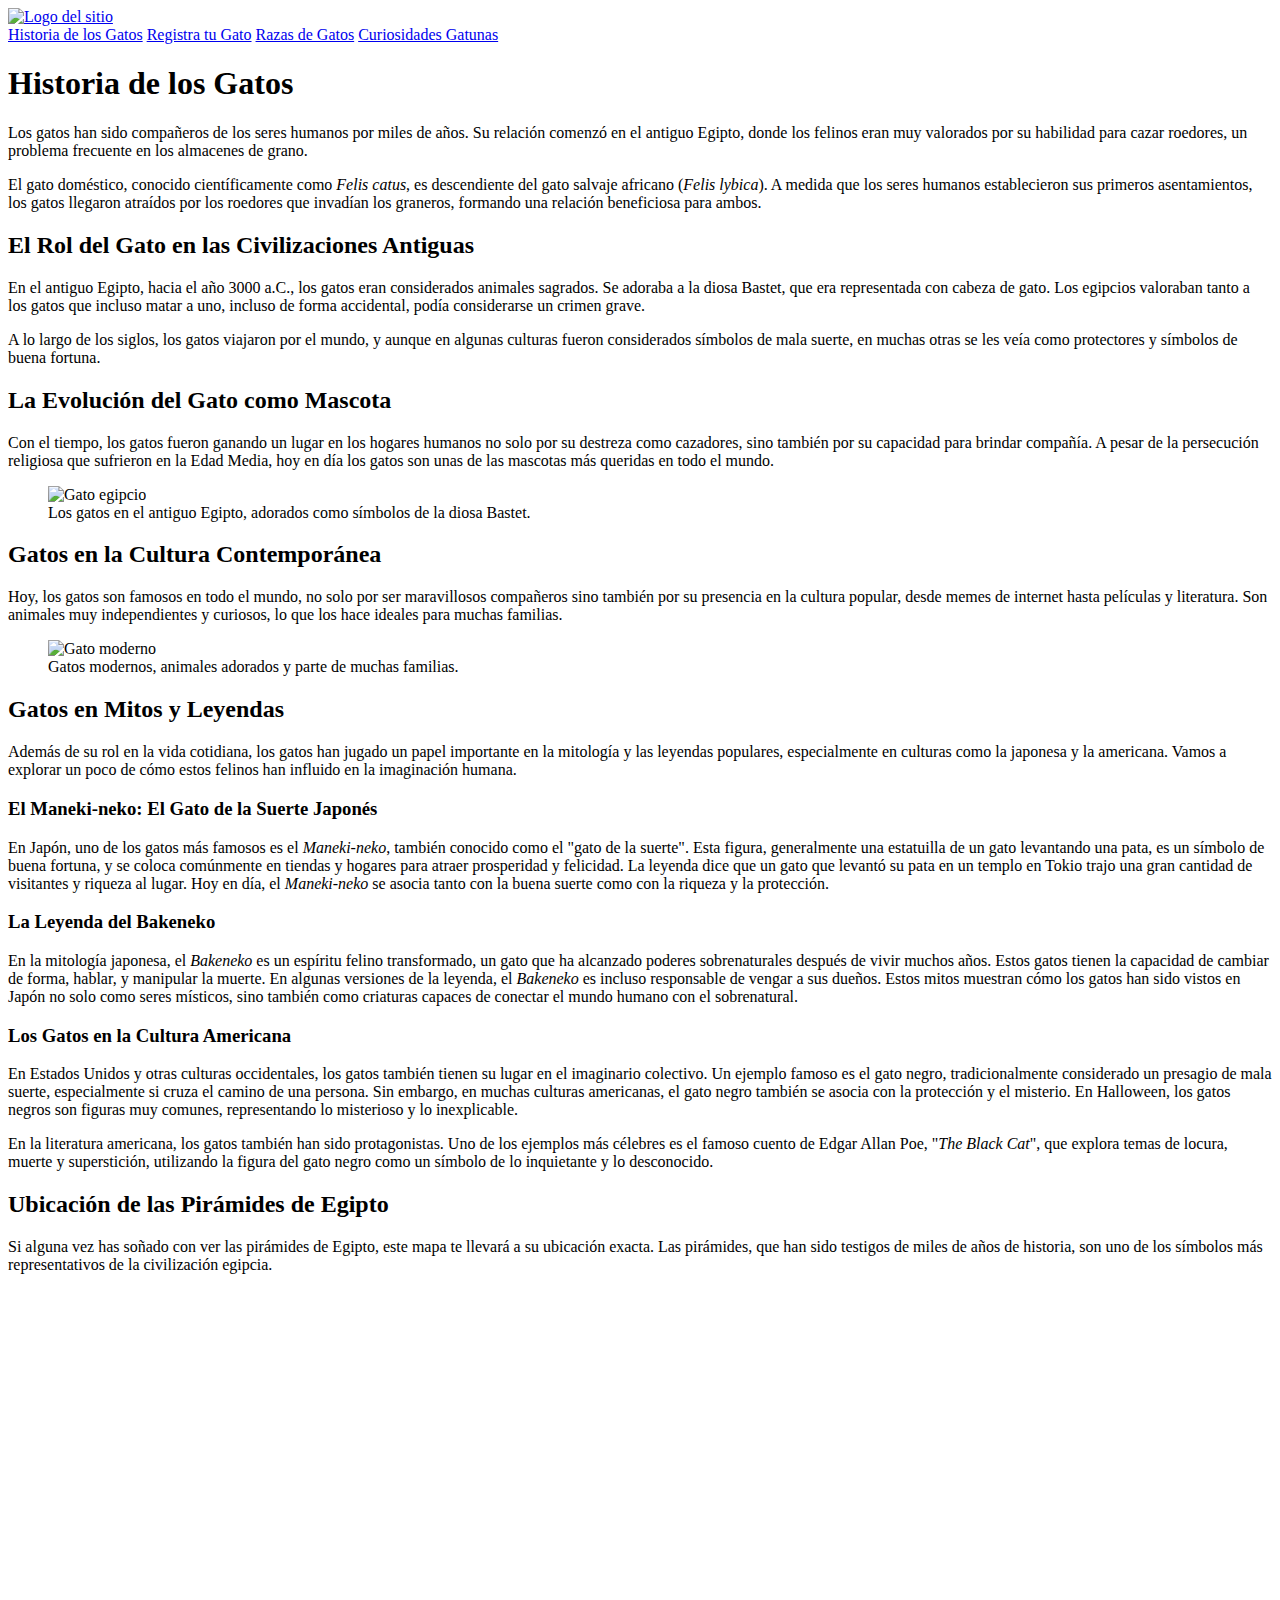
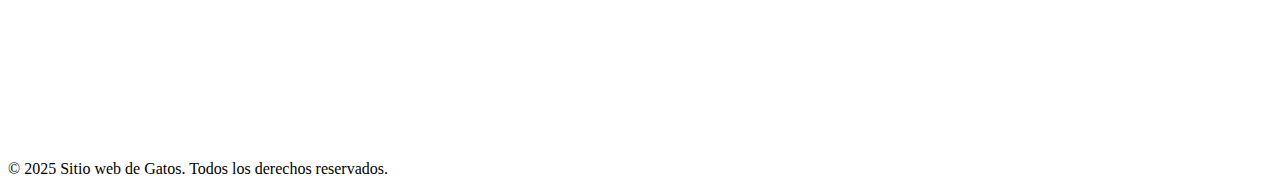
==== historia.html @ 21669486 "Add files via upload" ====
<!DOCTYPE html>
<html lang="es">
<head>
    <meta charset="UTF-8">
    <meta name="viewport" content="width=device-width, initial-scale=1.0">
    <title>Historia de los Gatos</title>
    <link rel="stylesheet" href="style/historia_estilo.css"> 
</head>
<body>
    <div class="barrita">
        <a href="index.html" class="logo-link">
            <img class="imagenlogo" src="Imagenes_principal/Logopag.jpg" alt="Logo del sitio">
        </a>   
        <nav>
            <a class="opciones opc" href="historia.html">Historia de los Gatos</a>
            <a class="opciones opc" href="cuestionario_gato.html">Registra tu Gato</a>
            <a class="opciones opc" href="razas.html">Razas de Gatos</a>
            <a class="opciones opc" href="curiosidades.html">Curiosidades Gatunas</a>
        </nav>
    </div>

    <main>
        <section class="historia">
            <h1 class="titulo1">Historia de los Gatos</h1>
            <p>Los gatos han sido compañeros de los seres humanos por miles de años. Su relación comenzó en el antiguo Egipto, donde los felinos eran muy valorados por su habilidad para cazar roedores, un problema frecuente en los almacenes de grano.</p>

            <p>El gato doméstico, conocido científicamente como <i>Felis catus</i>, es descendiente del gato salvaje africano (<i>Felis lybica</i>). A medida que los seres humanos establecieron sus primeros asentamientos, los gatos llegaron atraídos por los roedores que invadían los graneros, formando una relación beneficiosa para ambos.</p>

            <h2>El Rol del Gato en las Civilizaciones Antiguas</h2>
            <p>En el antiguo Egipto, hacia el año 3000 a.C., los gatos eran considerados animales sagrados. Se adoraba a la diosa Bastet, que era representada con cabeza de gato. Los egipcios valoraban tanto a los gatos que incluso matar a uno, incluso de forma accidental, podía considerarse un crimen grave.</p>

            <p>A lo largo de los siglos, los gatos viajaron por el mundo, y aunque en algunas culturas fueron considerados símbolos de mala suerte, en muchas otras se les veía como protectores y símbolos de buena fortuna.</p>

            <h2>La Evolución del Gato como Mascota</h2>
            <p>Con el tiempo, los gatos fueron ganando un lugar en los hogares humanos no solo por su destreza como cazadores, sino también por su capacidad para brindar compañía. A pesar de la persecución religiosa que sufrieron en la Edad Media, hoy en día los gatos son unas de las mascotas más queridas en todo el mundo.</p>

            <figure>
                <img src="/Imagenes_principal/hostoria/Sarcophagus_of_Prince_Thutmoses_cat_1.webp" alt="Gato egipcio" class="historia-imagen">
                <figcaption>Los gatos en el antiguo Egipto, adorados como símbolos de la diosa Bastet.</figcaption>
            </figure>

            <h2>Gatos en la Cultura Contemporánea</h2>
            <p>Hoy, los gatos son famosos en todo el mundo, no solo por ser maravillosos compañeros sino también por su presencia en la cultura popular, desde memes de internet hasta películas y literatura. Son animales muy independientes y curiosos, lo que los hace ideales para muchas familias.</p>

            <figure>
                <img src="/Imagenes_principal/hostoria/gatomoderno.avif" alt="Gato moderno" class="historia-imagen">
                <figcaption>Gatos modernos, animales adorados y parte de muchas familias.</figcaption>
            </figure>

            <h2>Gatos en Mitos y Leyendas</h2>
            <p>Además de su rol en la vida cotidiana, los gatos han jugado un papel importante en la mitología y las leyendas populares, especialmente en culturas como la japonesa y la americana. Vamos a explorar un poco de cómo estos felinos han influido en la imaginación humana.</p>

            <h3>El Maneki-neko: El Gato de la Suerte Japonés</h3>
            <p>En Japón, uno de los gatos más famosos es el <i>Maneki-neko</i>, también conocido como el "gato de la suerte". Esta figura, generalmente una estatuilla de un gato levantando una pata, es un símbolo de buena fortuna, y se coloca comúnmente en tiendas y hogares para atraer prosperidad y felicidad. La leyenda dice que un gato que levantó su pata en un templo en Tokio trajo una gran cantidad de visitantes y riqueza al lugar. Hoy en día, el <i>Maneki-neko</i> se asocia tanto con la buena suerte como con la riqueza y la protección.</p>

            <h3>La Leyenda del Bakeneko</h3>
            <p>En la mitología japonesa, el <i>Bakeneko</i> es un espíritu felino transformado, un gato que ha alcanzado poderes sobrenaturales después de vivir muchos años. Estos gatos tienen la capacidad de cambiar de forma, hablar, y manipular la muerte. En algunas versiones de la leyenda, el <i>Bakeneko</i> es incluso responsable de vengar a sus dueños. Estos mitos muestran cómo los gatos han sido vistos en Japón no solo como seres místicos, sino también como criaturas capaces de conectar el mundo humano con el sobrenatural.</p>

            <h3>Los Gatos en la Cultura Americana</h3>
            <p>En Estados Unidos y otras culturas occidentales, los gatos también tienen su lugar en el imaginario colectivo. Un ejemplo famoso es el gato negro, tradicionalmente considerado un presagio de mala suerte, especialmente si cruza el camino de una persona. Sin embargo, en muchas culturas americanas, el gato negro también se asocia con la protección y el misterio. En Halloween, los gatos negros son figuras muy comunes, representando lo misterioso y lo inexplicable.</p>

            <p>En la literatura americana, los gatos también han sido protagonistas. Uno de los ejemplos más célebres es el famoso cuento de Edgar Allan Poe, "<i>The Black Cat</i>", que explora temas de locura, muerte y superstición, utilizando la figura del gato negro como un símbolo de lo inquietante y lo desconocido.</p>

            <h2>Ubicación de las Pirámides de Egipto</h2>
            <p>Si alguna vez has soñado con ver las pirámides de Egipto, este mapa te llevará a su ubicación exacta. Las pirámides, que han sido testigos de miles de años de historia, son uno de los símbolos más representativos de la civilización egipcia.</p>
            
            <div class="mapa">
                <iframe src="https://www.google.com/maps/embed?pb=!1m18!1m12!1m3!1d3023.547277933465!2d31.131302614870922!3d29.979245564561705!2m3!1f0!2f0!3f0!3m2!1i1024!2i768!4f13.1!3m3!1m2!1s0x145847b8bb58647f%3A0xb6a571d6e5dbfe4!2sPyramids%20of%20Giza!5e0!3m2!1ses-419!2sus!4v1683680000000!5m2!1ses-419!2sus" width="600" height="450" style="border:0;" allowfullscreen="" loading="lazy"></iframe>
            </div>
        </section>
    </main>

    <footer>
        <p>&copy; 2025 Sitio web de Gatos. Todos los derechos reservados.</p>
    </footer>
</body>
</html>
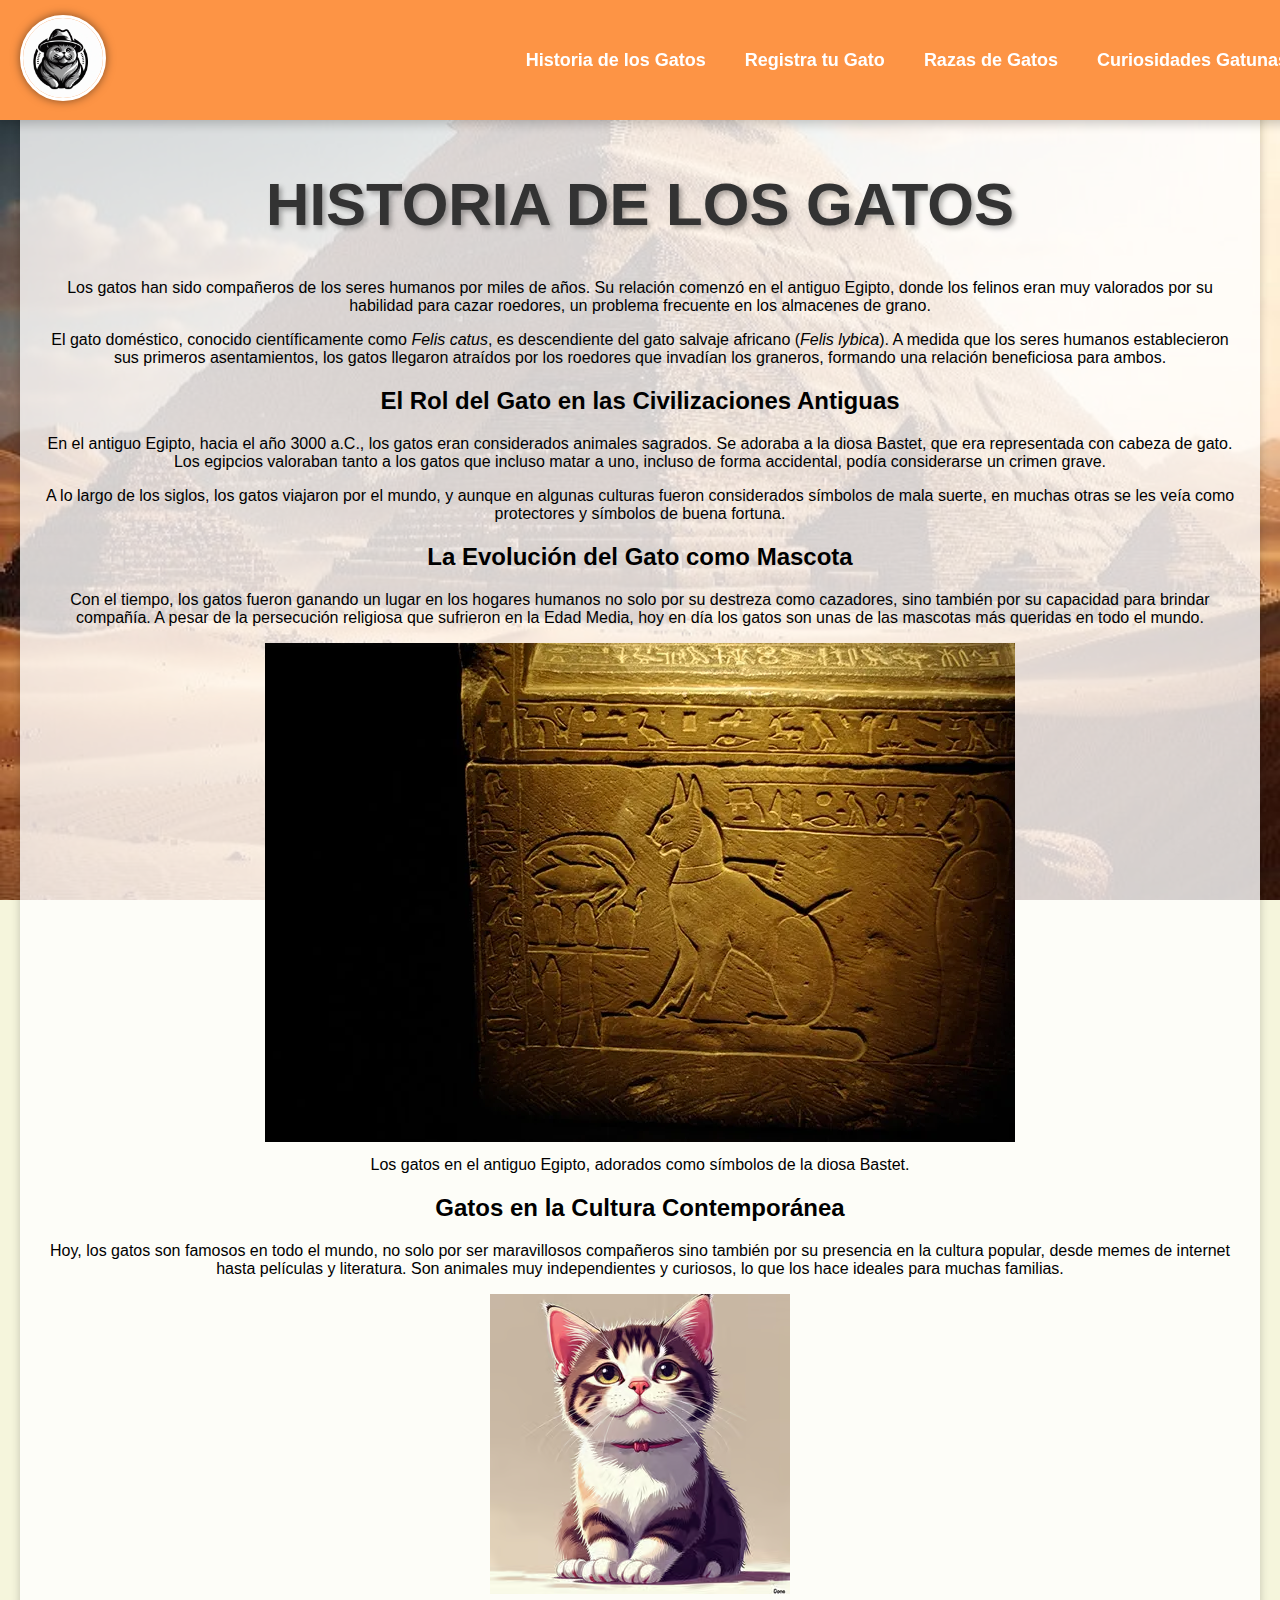
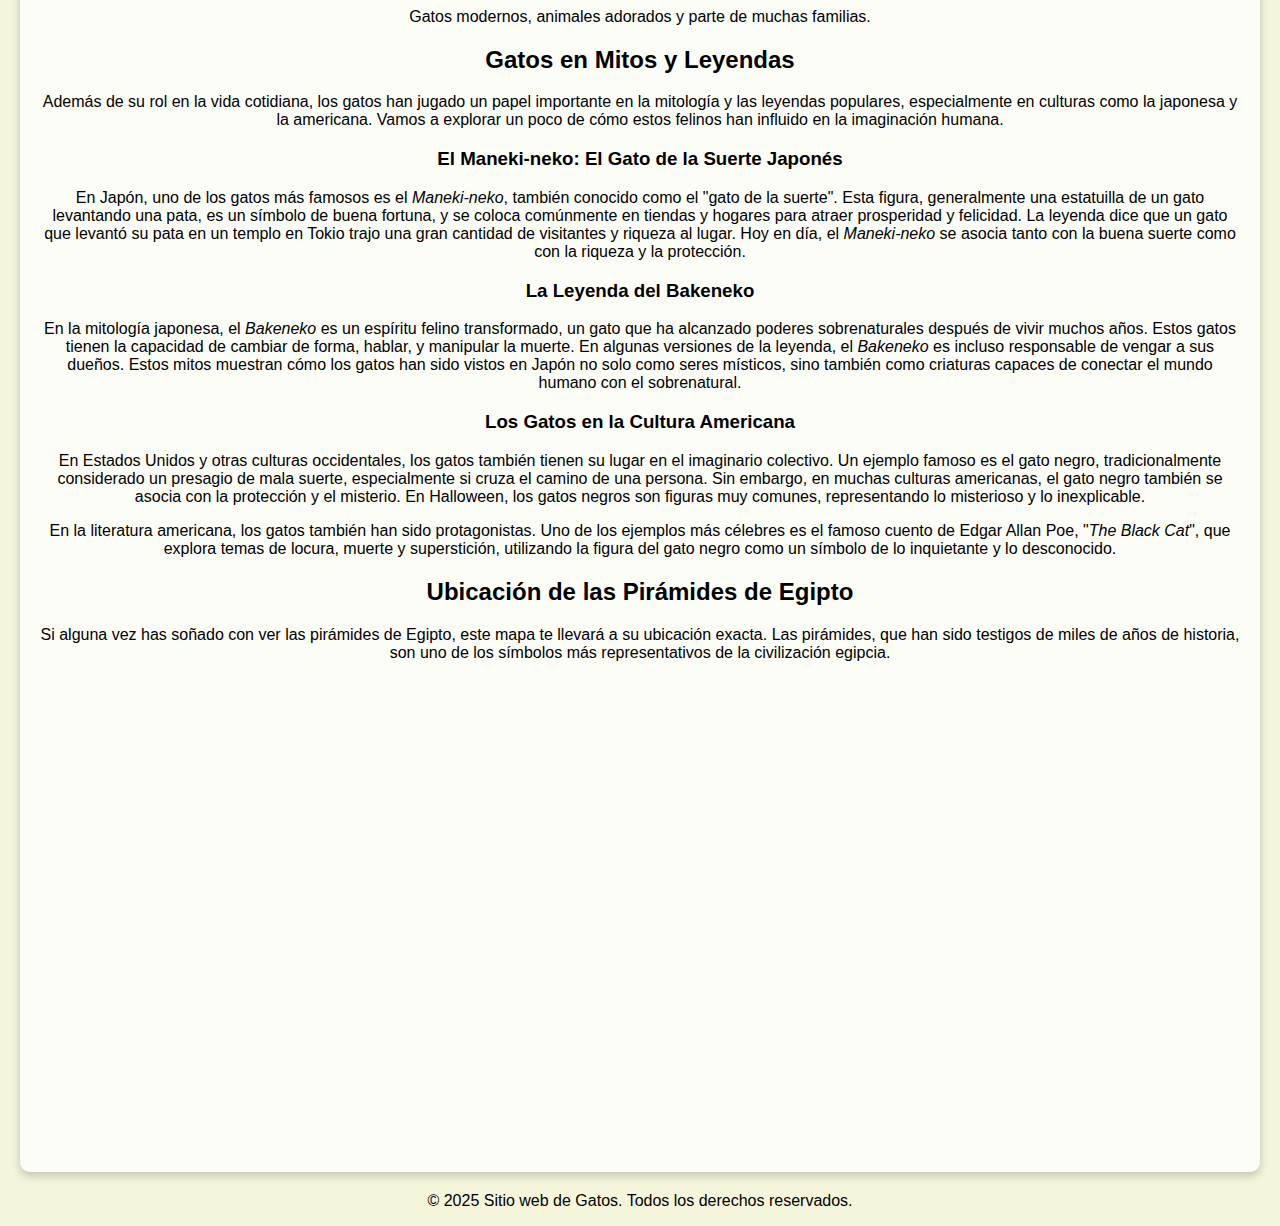
==== commit d7462efd: "Update historia.html" ====
--- a/historia.html
+++ b/historia.html
@@ -35,7 +35,7 @@
             <p>Con el tiempo, los gatos fueron ganando un lugar en los hogares humanos no solo por su destreza como cazadores, sino también por su capacidad para brindar compañía. A pesar de la persecución religiosa que sufrieron en la Edad Media, hoy en día los gatos son unas de las mascotas más queridas en todo el mundo.</p>
 
             <figure>
-                <img src="/Imagenes_principal/hostoria/Sarcophagus_of_Prince_Thutmoses_cat_1.webp" alt="Gato egipcio" class="historia-imagen">
+                <img src="Imagenes_principal/hostoria/Sarcophagus_of_Prince_Thutmoses_cat_1.webp" alt="Gato egipcio" class="historia-imagen">
                 <figcaption>Los gatos en el antiguo Egipto, adorados como símbolos de la diosa Bastet.</figcaption>
             </figure>
 
@@ -43,7 +43,7 @@
             <p>Hoy, los gatos son famosos en todo el mundo, no solo por ser maravillosos compañeros sino también por su presencia en la cultura popular, desde memes de internet hasta películas y literatura. Son animales muy independientes y curiosos, lo que los hace ideales para muchas familias.</p>
 
             <figure>
-                <img src="/Imagenes_principal/hostoria/gatomoderno.avif" alt="Gato moderno" class="historia-imagen">
+                <img src="Imagenes_principal/hostoria/gatomoderno.avif" alt="Gato moderno" class="historia-imagen">
                 <figcaption>Gatos modernos, animales adorados y parte de muchas familias.</figcaption>
             </figure>
 
--- a/style/historia_estilo.css
+++ b/style/historia_estilo.css
@@ -0,0 +1,218 @@
+body {
+    font-family: Arial, sans-serif;
+    background-color: #f5f5dc;
+    margin: 0;
+    padding: 0;
+    text-align: center;
+
+    background-image: url('/Imagenes_principal/hostoria/egipto.jpg');
+    background-size: cover;
+    background-position: center;
+    background-attachment: fixed; 
+}
+
+.barrita {
+    display: flex;
+    align-items: center;
+    justify-content: space-between;
+    background-color: rgb(253, 148, 69);
+    width: 100%;
+    padding: 15px 20px;
+    position: fixed;
+    top: 0;
+    left: 0;
+    z-index: 100;
+    box-shadow: 0 4px 10px rgba(0, 0, 0, 0.2);
+}
+
+.imagenlogo {
+    width: 80px;
+    height: auto;
+    border-radius: 50%;
+    border: 3px solid white;
+    box-shadow: 0 0 10px rgba(0, 0, 0, 0.5);
+    transition: transform 0.3s ease-in-out;
+}
+
+.imagenlogo:hover {
+    transform: scale(1.1) rotate(5deg);
+}
+
+nav {
+    display: flex;
+    gap: 15px;
+}
+
+.opciones {
+    font-size: 18px;
+    color: white;
+    text-decoration: none;
+    padding: 8px 12px;
+    border-radius: 5px;
+    font-weight: bold;
+    transition: all 0.3s ease-in-out;
+}
+
+.opciones:hover {
+    color: black;
+    background-color: bisque;
+    padding: 5px;
+    border-radius: 5px;
+    transition: all 0.4s ease;
+    transform: scale(1.1);
+}
+
+.historia {
+    padding-top: 120px; 
+}
+
+.titulo1 {
+    font-size: 60px; 
+    color: #ff5733;
+    text-align: center;
+    font-weight: bold;
+    text-transform: uppercase;
+    text-shadow: 3px 3px 5px rgba(0, 0, 0, 0.3);
+    margin-top: -20px; 
+}
+
+
+.titulo2 {
+    font-size: 36px; 
+    color: darkblue;
+    margin-top: 20px;
+}
+
+.contenido {
+    max-width: 800px;
+    margin: auto;
+    padding: 20px;
+    text-align: justify;
+}
+
+.texto1 {
+    font-size: 18px;
+    color: #333;
+    line-height: 1.6;
+    padding: 10px;
+}
+
+.imagen-contenido {
+    display: block;
+    width: 100%;
+    max-width: 500px;
+    margin: 20px auto;
+    border-radius: 10px;
+    box-shadow: 0 4px 8px rgba(0, 0, 0, 0.2);
+}
+
+.introduccion {
+    text-align: center;
+    background-color: #fce4d6;
+    padding: 30px;
+    border-radius: 10px;
+    margin: 20px auto;
+    max-width: 800px;
+    box-shadow: 0 4px 8px rgba(0, 0, 0, 0.1);
+}
+
+.introduccion p {
+    font-size: 18px;
+    color: #333;
+}
+
+.contenedor-subtemas {
+    display: flex;
+    flex-wrap: wrap;
+    justify-content: center;
+    gap: 20px;
+    margin: 30px auto;
+    max-width: 1000px;
+}
+
+.subtema {
+    background-color: #f5f5dc;
+    padding: 20px;
+    width: 300px;
+    text-align: center;
+    border-radius: 10px;
+    box-shadow: 0 4px 8px rgba(0, 0, 0, 0.2);
+}
+
+.subtema h2 {
+    color: #ff5733;
+    font-size: 22px;
+}
+
+.subtema p {
+    font-size: 16px;
+    color: #333;
+}
+
+@media screen and (max-width: 768px) {
+    .barrita {
+        flex-direction: column;
+        text-align: center;
+    }
+
+    .opciones {
+        display: block;
+        margin: 10px 0;
+    }
+
+    .contenedor-subtemas {
+        flex-direction: column;
+        align-items: center;
+    }
+
+    .subtema {
+        width: 90%;
+    }
+
+    .imagen-contenido {
+        width: 80%;
+    }
+}
+
+.historia {
+    padding-top: 150px; 
+}
+
+.mapa iframe {
+    width: 100%;
+    height: 450px;
+    border: 0;
+    margin-top: 20px;
+}
+
+figure {
+    margin: 10px 0;
+    padding: 0;
+    text-align: center;
+}
+
+.historia-imagen {
+    max-width: 100%;
+    height: auto;
+    margin-bottom: 10px;
+}
+
+main {
+    background-color: rgba(255, 255, 255, 0.8); 
+    margin: 20px; 
+    padding: 20px;
+    border-radius: 10px; 
+    box-shadow: 0 4px 10px rgba(0, 0, 0, 0.2);
+}
+
+.contenido {
+    max-width: 800px;
+    margin: auto;
+    padding: 20px;
+    text-align: justify;
+}
+
+.titulo1, .titulo2 {
+    text-align: center;
+    color: #333;
+}
